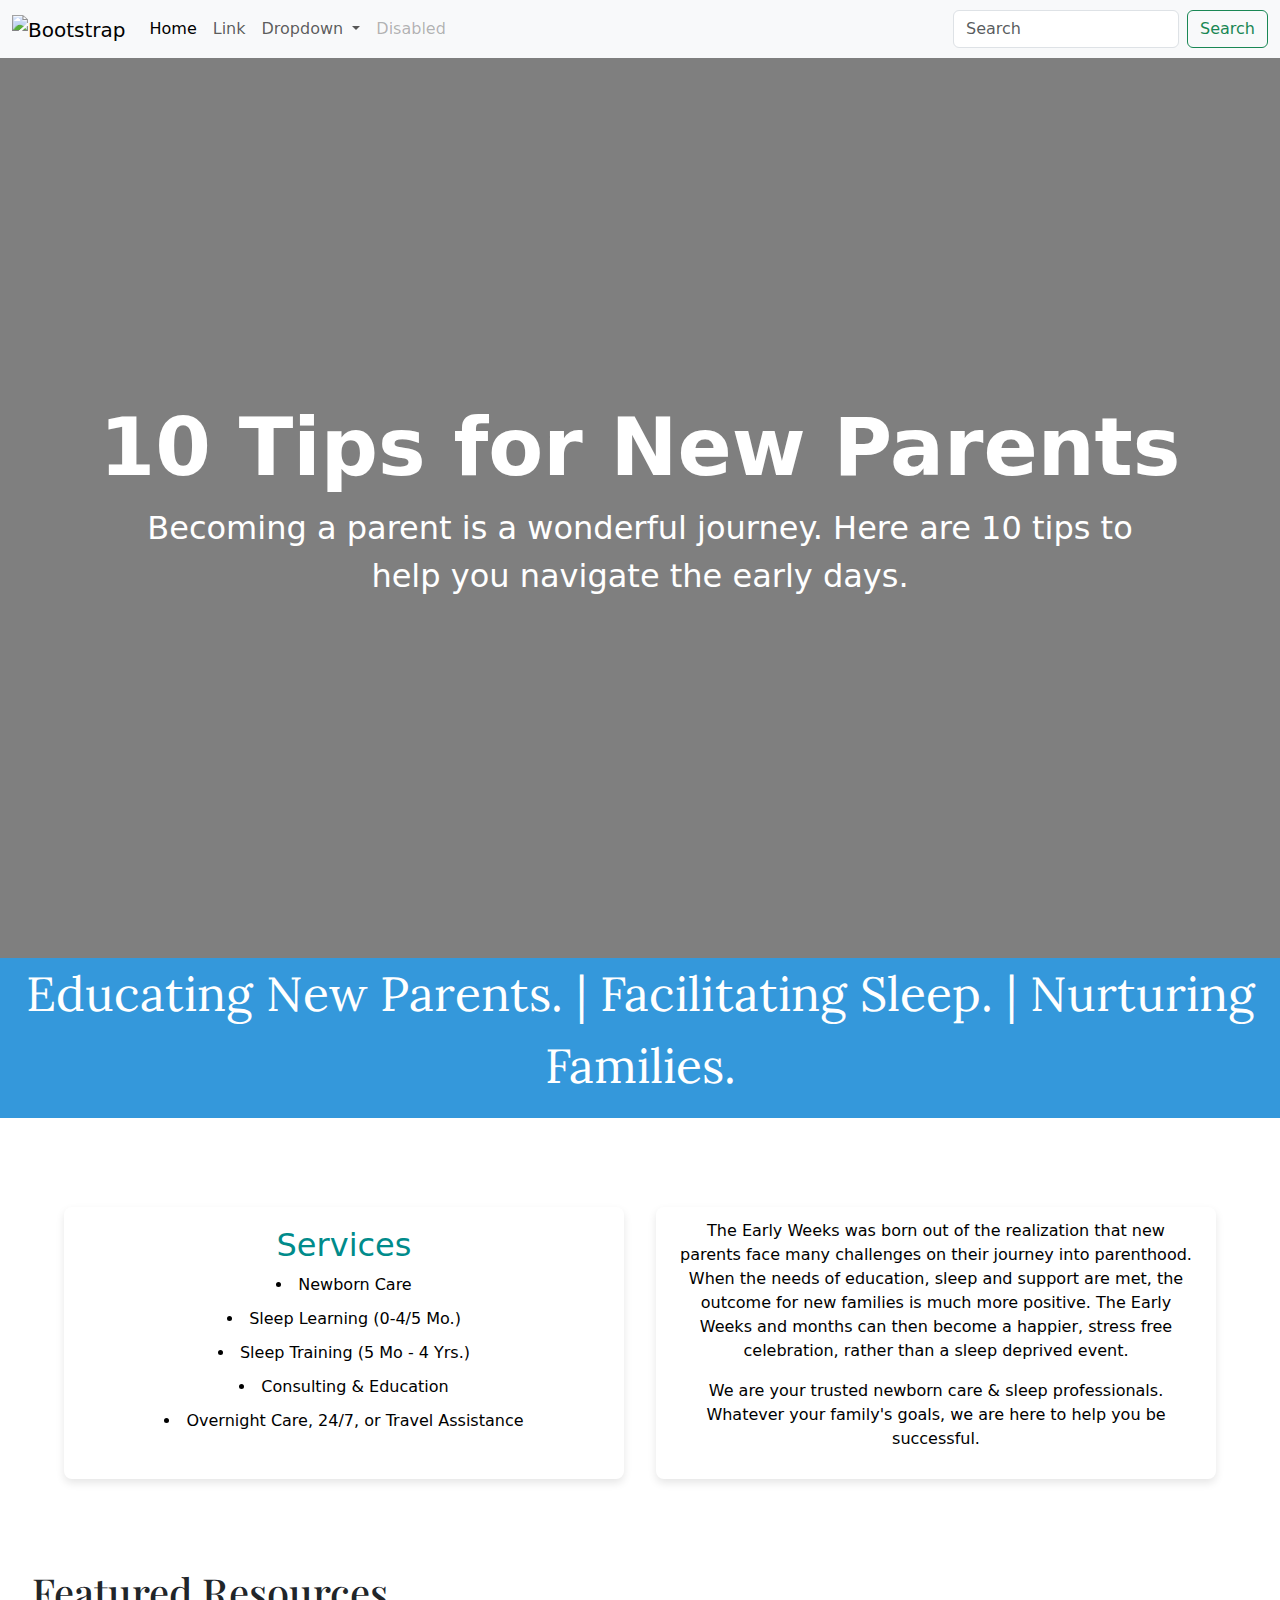
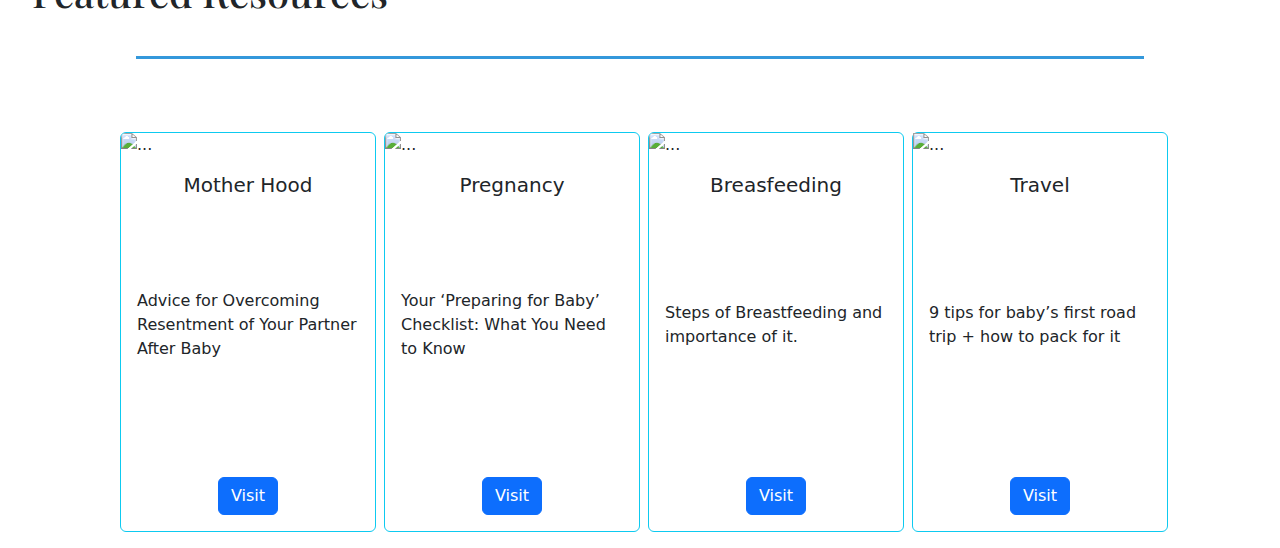
==== BlogSite/index.html @ d4e7f54f "Merge pull request #6 from kaizju/dev-blog" ====
<!DOCTYPE html>
<html lang="en">

<head>
    <meta charset="UTF-8">
    <meta name="viewport" content="width=device-width, initial-scale=1.0">
    <title>Document</title>
    <link href="https://cdn.jsdelivr.net/npm/bootstrap@5.3.3/dist/css/bootstrap.min.css" rel="stylesheet"
        integrity="sha384-QWTKZyjpPEjISv5WaRU9OFeRpok6YctnYmDr5pNlyT2bRjXh0JMhjY6hW+ALEwIH" crossorigin="anonymous">
    <script src="https://cdn.jsdelivr.net/npm/bootstrap@5.3.3/dist/js/bootstrap.bundle.min.js"
        integrity="sha384-YvpcrYf0tY3lHB60NNkmXc5s9fDVZLESaAA55NDzOxhy9GkcIdslK1eN7N6jIeHz"
        crossorigin="anonymous"></script>
        <link href="https://fonts.googleapis.com/css2?family=Roboto&family=Lora&family=Montserrat&family=Open+Sans&family=Poppins&family=Playfair+Display&display=swap" rel="stylesheet">
    <link rel="stylesheet" href="style.css">
   
</head>
<nav class="navbar navbar-expand-lg bg-body-tertiary">
    <div class="container-fluid">
        <a class="navbar-brand" href="#">
            <img src="/docs/5.3/assets/brand/bootstrap-logo.svg" alt="Bootstrap" width="30" height="24">
        </a>
        <button class="navbar-toggler" type="button" data-bs-toggle="collapse" data-bs-target="#navbarSupportedContent"
            aria-controls="navbarSupportedContent" aria-expanded="false" aria-label="Toggle navigation">
            <span class="navbar-toggler-icon"></span>
        </button>
        <div class="collapse navbar-collapse" id="navbarSupportedContent">
            <ul class="navbar-nav me-auto mb-2 mb-lg-0">
                <li class="nav-item">
                    <a class="nav-link active" aria-current="page" href="#">Home</a>
                </li>
                <li class="nav-item">
                    <a class="nav-link" href="#">Link</a>
                </li>
                <li class="nav-item dropdown">
                    <a class="nav-link dropdown-toggle" href="#" role="button" data-bs-toggle="dropdown"
                        aria-expanded="false">
                        Dropdown
                    </a>
                    <ul class="dropdown-menu">
                        <li><a class="dropdown-item" href="#">Action</a></li>
                        <li><a class="dropdown-item" href="#">Another action</a></li>
                        <li>
                            <hr class="dropdown-divider">
                        </li>
                        <li><a class="dropdown-item" href="#">Something else here</a></li>
                    </ul>
                </li>
                <li class="nav-item">
                    <a class="nav-link disabled" aria-disabled="true">Disabled</a>
                </li>
            </ul>
            <form class="d-flex" role="search">
                <input class="form-control me-2" type="text" id="inputText" placeholder="Search" aria-label="Search"
                    oninput="mirrorText()">
                <button class="input3 btn btn-outline-success" type="submit"
                    onclick="displayAlert(event)">Search</button>
                <h1 class="input2" id="outputText"></h1>
            </form>
        </div>
    </div>
</nav>

<body>
    <section class="blog-posts">
        <div class="featured-title">
            <h2>10 Tips for New Parents</h2>
            <p>Becoming a parent is a wonderful journey. Here are 10 tips to help you navigate the early days.</p>
        </div>
    </section>

    <div class="add">
        <p>Educating New Parents. | Facilitating Sleep. | Nurturing Families.</p>


    </div>
    <div class="clow">
        <div class="right">
            <h2>Services</h2>
            <ul class="what">
                <li>Newborn Care</li>
                <li> Sleep Learning (0-4/5 Mo.)</li>
                <li> Sleep Training (5 Mo - 4 Yrs.)</li>
                <li> Consulting & Education</li>
                <li> Overnight Care, 24/7, or Travel Assistance</li>
            </ul>

        </div>
        <div class="left">
            <p>The Early Weeks was born out of the realization that new parents face many challenges on their journey
                into parenthood. When the needs of education, sleep and support are met, the outcome for new families is
                much more positive. The Early Weeks and months can then become a happier, stress free celebration,
                rather than a sleep deprived event.</p>
            <p>We are your trusted newborn care & sleep professionals. Whatever your family's goals, we are here to help
                you be successful.</p>

        </div>
    </div>
    <div class="under">
        <h1 style="font-family: 'Playfair Display', serif">Featured Resources</h1>

    </div>
    <div class="applet-flex-container">
        <div class="card border-info mb-3 applet-card" id="applet1">
            <img src="https://cdn.pixabay.com/photo/2019/11/13/22/15/motherhood-4624889_1280.jpg" class="card-img-top" alt="...">
            <div class="card-body">
                <h5 class="card-title">Mother Hood</h5>
                <p class="card-text">Advice for Overcoming Resentment of Your Partner After Baby</p>
                <a href="./Event Logger/applet1.html" class="btn btn-primary">Visit</a>
            </div>
        </div>
        <!--Applet 2-->
        <div class="card border-info mb-3 applet-card" id="applet2">
            <img src="https://images.pexels.com/photos/1556672/pexels-photo-1556672.jpeg?auto=compress&cs=tinysrgb&w=1260&h=750&dpr=1" class="card-img-top" alt="...">
            <div class="card-body">
                <h5 class="card-title">Pregnancy</h5>
                <p class="card-text">Your ‘Preparing for Baby’ Checklist: What You Need to Know</p>
                <a href="./OpenStreetMap/applet2.html" class="btn btn-primary">Visit</a>
            </div>
        </div>
        <!--Applet 3-->
        <div class="card border-info mb-3 applet-card" id="applet3">
            <img src="https://images.pexels.com/photos/3074935/pexels-photo-3074935.jpeg?auto=compress&cs=tinysrgb&w=1260&h=750&dpr=1" class="card-img-top" alt="...">
            <div class="card-body">
                <h5 class="card-title">Breasfeeding</h5>
                <p class="card-text">Steps of Breastfeeding and importance of it.</p>
                <a href="./Dynamical Render/applet3.html" class="btn btn-primary">Visit</a>
            </div>
        </div>
        <!--Applet 4-->
        <div class="card border-info mb-3 applet-card" id="applet4">
            <img src="https://images.pexels.com/photos/20159863/pexels-photo-20159863/free-photo-of-baby-crying-in-car.jpeg?auto=compress&cs=tinysrgb&w=1260&h=750&dpr=1" alt="...">
            <div class="card-body">
                <h5 class="card-title">Travel</h5>
                <p class="card-text">9 tips for baby’s first road trip + how to pack for it</p>
                <a href="./Weather/applet4.html" class="btn btn-primary">Visit</a>
            </div>
        </div>

    </div>
</body>
<script>
    function mirrorText() {
        var inputText = document.getElementById('inputText').value.toLowerCase();
        var appletCards = document.querySelectorAll('.applet-card');

        appletCards.forEach(function (card) {
            var title = card.querySelector('.card-title').textContent.toLowerCase();
            var description = card.querySelector('.card-text').textContent.toLowerCase();

            if (title.includes(inputText) || description.includes(inputText)) {
                card.style.display = "";  // Show card
            } else {
                card.style.display = "none";  // Hide card
            }
        });
    }

    function displayAlert(event) {
        event.preventDefault();  // Prevent form submission
        var inputText = document.getElementById('inputText').value;
        alert("Hello " + inputText);
    }
</script>

</html>
---- BlogSite/style.css ----
.applet-flex-container {
    display: flex;
    justify-content: center;
    width: 100%;
    flex-wrap: wrap;
}

.applet-flex-container>div {
    margin-left: .5rem;
    margin-top: 3rem;
}

.applet-card {
    width: 16rem;
    height: 25rem;
}
.applet-card .card-body {
    display: flex;
    flex-direction: column;
    justify-content: space-between;
    align-items: center;
    height: 100%;
}

.applet-card .btn {
    margin-top: 15px; /* Adds spacing between card content and button */
}

.blog-posts {
    background-image: url("https://brittanyelise.com/wp-content/uploads/2021/11/baby-girl-newborn-session-tampa-studio_0009.jpg");
    /* Use a larger image for better quality */
    background-size: cover;
    /* Cover the entire section */
    background-position: center;
    /* Center the image */
    background-attachment: fixed;
    /* Make the background image fixed while scrolling */
    height: 100vh;
    /* Full viewport height */
    display: flex;
    justify-content: center;
    align-items: center;
    text-align: center;
    color: white;
    position: relative;
}

.blog-posts::before {
    content: '';
    position: absolute;
    top: 0;
    left: 0;
    width: 100%;
    height: 100%;
    background-color: rgba(0, 0, 0, 0.5);
    /* Semi-transparent overlay */
}

.featured-title {
    z-index: 1;
}

.featured-title h2 {
    font-size: 5rem;
    font-weight: bold;

}

.featured-title p {
    font-size: 2rem;
    margin-left: 7rem;
    margin-right: 7rem;

}

.add {
    margin: 0;
    /* Remove default margin */
    background-color: #3498db;
    /* Choose any solid color here */
    color: white;
    /* Make text white for contrast */
    display: flex;
    justify-content: center;
    align-items: center;
    font-family: Arial, sans-serif;
    font-family: 'Lora', serif;
    text-align: center;
    font-size: 3rem;
}

.clow {
    display: flex;
    /* Make it a flex container */
    justify-content: center;
    /* Center the child elements horizontally */
    align-items: center;
    /* Center the child elements vertically */
    width: 100%;
    /* Ensure it takes full width of the parent */
    height: 50vh;
    /* You can adjust the height */
    padding: 20px;
    gap: 2rem;
    /* Add some space between the left and right containers */
    
}

.left,
.right {
    width: 35rem;
    /* Adjust width as needed */
    color: rgb(0, 0, 0);
    padding: 20px;
    border-radius: 8px;
    box-shadow: 0 4px 8px rgba(0, 0, 0, 0.1);
    justify-content: center;
    display: flex;
    flex-direction: column;
    /* Stack the content vertically */
    height: 17rem;
    /* Adjust the height as needed */

}

/* Optional: Adjust text styles to make it look more centered */
.left p,
.right p {
    margin-bottom: 1rem;
}

.right h2 {
    text-align: center;
    color: darkcyan;
}

.left p {
    text-align: center;
}

.right ul {
    text-align: center;
}
.what {
    display: flex;  /* Enables flexbox layout */
    flex-direction: column;  /* Stack list items vertically */
    justify-content: center;  /* Center list items vertically in container */
    align-items: center;  /* Center list items horizontally */
    list-style-position: inside;  /* Optional: Makes bullets inside list items */
    padding: 0; 
}
.what li{
    margin-bottom: 10px;  
}
.under{
    position: relative; /* Set up a positioning context for the pseudo-element */
    display: inline-block;
    font-size: 1.5rem;
    margin-bottom: 20px;
}
.under::after {
    content: '';
    position: absolute;
    bottom: 5px; 
    left: 40rem;  
    width: 63rem; 
    height: 3px;  
    background-color: #3498db;  
    transform: translateX(-50%); 
}
.under h1{
    margin-bottom: 3rem;
    margin-left: 2rem;
    font-family: 'Cairo', sans-serif;
}
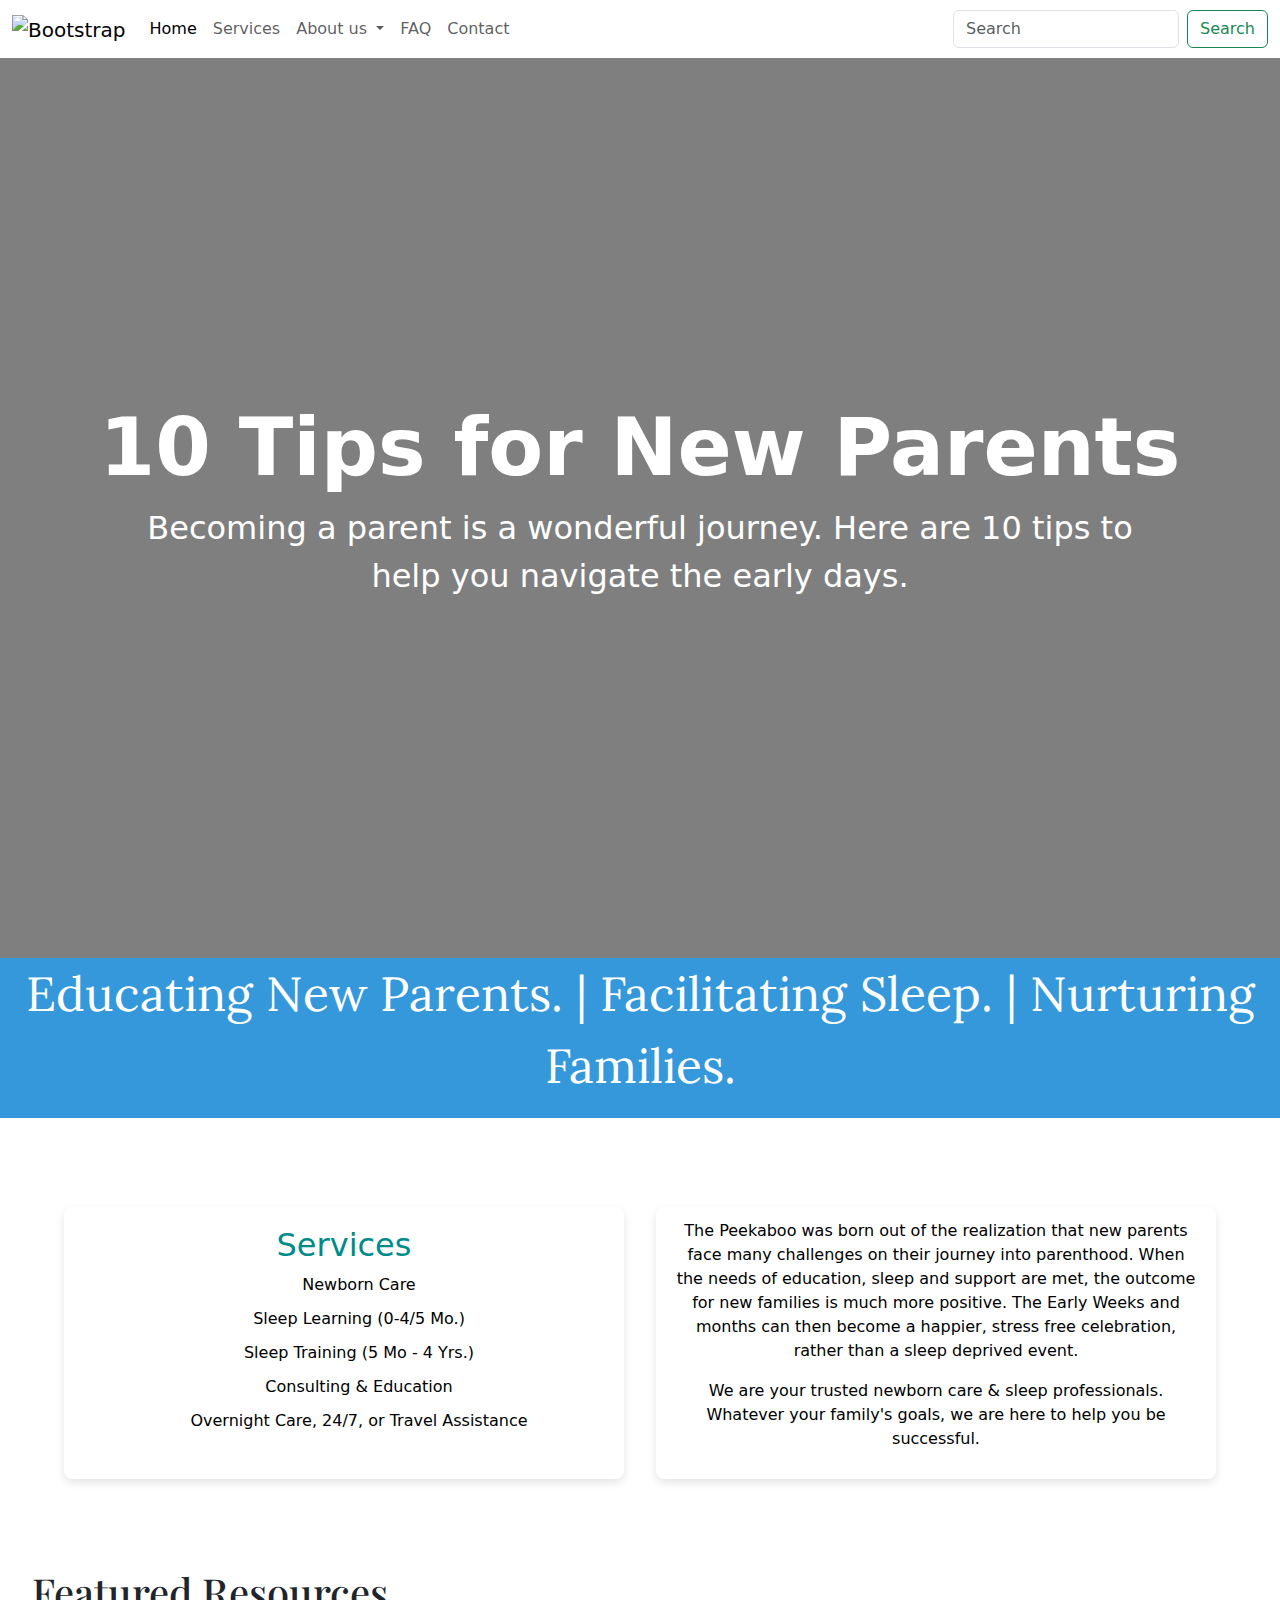
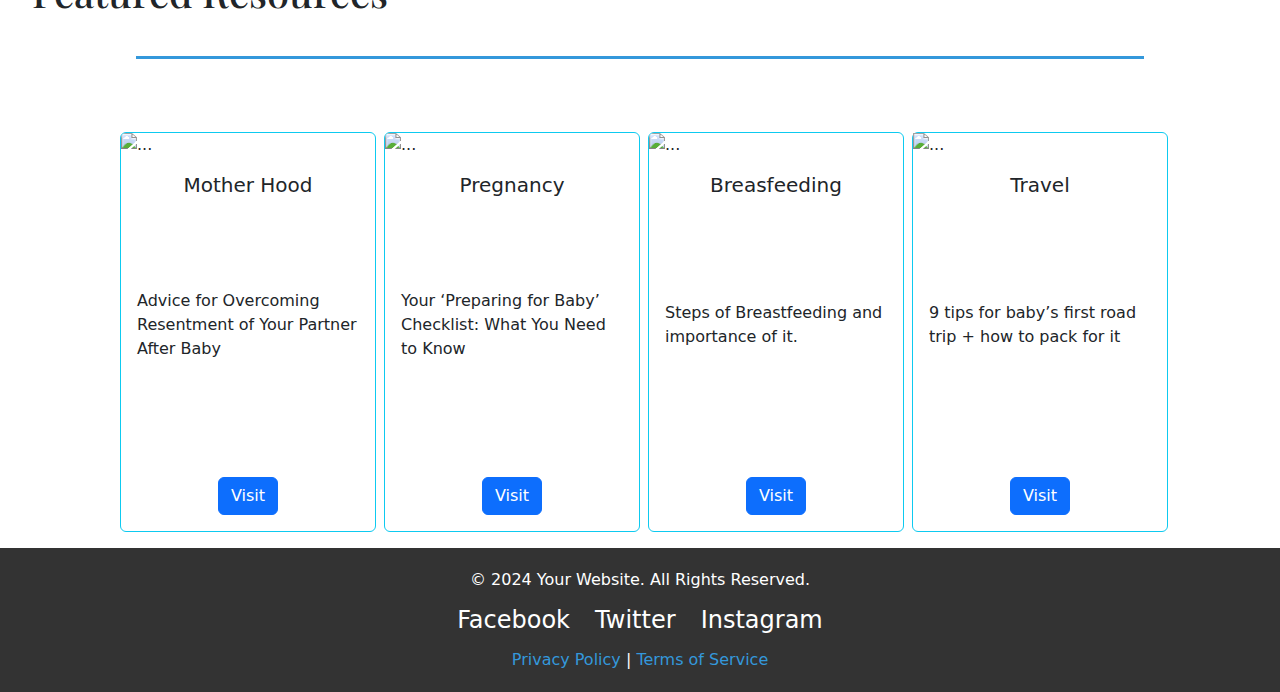
==== commit 28bc773e: "Merge pull request #7 from kaizju/dev-blog" ====
--- a/BlogSite/index.html
+++ b/BlogSite/index.html
@@ -4,7 +4,7 @@
 <head>
     <meta charset="UTF-8">
     <meta name="viewport" content="width=device-width, initial-scale=1.0">
-    <title>Document</title>
+    <title>Baby Lovess</title>
     <link href="https://cdn.jsdelivr.net/npm/bootstrap@5.3.3/dist/css/bootstrap.min.css" rel="stylesheet"
         integrity="sha384-QWTKZyjpPEjISv5WaRU9OFeRpok6YctnYmDr5pNlyT2bRjXh0JMhjY6hW+ALEwIH" crossorigin="anonymous">
     <script src="https://cdn.jsdelivr.net/npm/bootstrap@5.3.3/dist/js/bootstrap.bundle.min.js"
@@ -14,10 +14,10 @@
     <link rel="stylesheet" href="style.css">
    
 </head>
-<nav class="navbar navbar-expand-lg bg-body-tertiary">
+<nav class="navbar navbar-expand-lg custom-navbar">
     <div class="container-fluid">
         <a class="navbar-brand" href="#">
-            <img src="/docs/5.3/assets/brand/bootstrap-logo.svg" alt="Bootstrap" width="30" height="24">
+            <img src=https://bcassetcdn.com/public/blog/wp-content/uploads/2021/12/08145100/peekaboo-by-simplepure-designcrowd-1024x1024.jpg alt="Bootstrap">
         </a>
         <button class="navbar-toggler" type="button" data-bs-toggle="collapse" data-bs-target="#navbarSupportedContent"
             aria-controls="navbarSupportedContent" aria-expanded="false" aria-label="Toggle navigation">
@@ -26,27 +26,30 @@
         <div class="collapse navbar-collapse" id="navbarSupportedContent">
             <ul class="navbar-nav me-auto mb-2 mb-lg-0">
                 <li class="nav-item">
-                    <a class="nav-link active" aria-current="page" href="#">Home</a>
+                    <a class="nav-link active" aria-current="page" href="./index.html">Home</a>
                 </li>
                 <li class="nav-item">
-                    <a class="nav-link" href="#">Link</a>
+                    <a class="nav-link" href="./services/sevices.html">Services</a>
                 </li>
                 <li class="nav-item dropdown">
-                    <a class="nav-link dropdown-toggle" href="#" role="button" data-bs-toggle="dropdown"
+                    <a class="nav-link dropdown-toggle" href="" role="button" data-bs-toggle="dropdown"
                         aria-expanded="false">
-                        Dropdown
+                        About us
                     </a>
                     <ul class="dropdown-menu">
-                        <li><a class="dropdown-item" href="#">Action</a></li>
-                        <li><a class="dropdown-item" href="#">Another action</a></li>
+                        <li><a class="dropdown-item" href="./about/work.html">Work with us</a></li>
+                        <li><a class="dropdown-item" href="./about/disclaim.html">Disclaimer</a></li>
                         <li>
-                            <hr class="dropdown-divider">
+                       
                         </li>
-                        <li><a class="dropdown-item" href="#">Something else here</a></li>
+                        <li><a class="dropdown-item" href="./about/privacy.html">Privacy and Policy</a></li>
                     </ul>
                 </li>
                 <li class="nav-item">
-                    <a class="nav-link disabled" aria-disabled="true">Disabled</a>
+                    <a class="nav-link" href="./faq/faq.html">FAQ</a>
+                </li>
+                <li class="nav-item">
+                    <a class="nav-link" href="./contact/contact.html">Contact</a>
                 </li>
             </ul>
             <form class="d-flex" role="search">
@@ -86,7 +89,7 @@
 
         </div>
         <div class="left">
-            <p>The Early Weeks was born out of the realization that new parents face many challenges on their journey
+            <p>The Peekaboo was born out of the realization that new parents face many challenges on their journey
                 into parenthood. When the needs of education, sleep and support are met, the outcome for new families is
                 much more positive. The Early Weeks and months can then become a happier, stress free celebration,
                 rather than a sleep deprived event.</p>
@@ -137,6 +140,17 @@
         </div>
 
     </div>
+    <footer class="footer">
+        <p>&copy; 2024 Your Website. All Rights Reserved.</p>
+        <div class="social-links">
+            <a href="https://facebook.com" target="_blank" class="fab fa-facebook-f">Facebook</a>
+            <a href="https://twitter.com" target="_blank" class="fab fa-twitter">Twitter</a>
+            <a href="https://instagram.com" target="_blank" class="fab fa-instagram">Instagram</a>
+        </div>
+        <p>
+            <a href="#">Privacy Policy</a> | <a href="#">Terms of Service</a>
+        </p>
+    </footer>
 </body>
 <script>
     function mirrorText() {
@@ -148,9 +162,9 @@
             var description = card.querySelector('.card-text').textContent.toLowerCase();
 
             if (title.includes(inputText) || description.includes(inputText)) {
-                card.style.display = "";  // Show card
+                card.style.display = "";  
             } else {
-                card.style.display = "none";  // Hide card
+                card.style.display = "none";  
             }
         });
     }
@@ -161,5 +175,6 @@
         alert("Hello " + inputText);
     }
 </script>
+<script src="https://kit.fontawesome.com/a076d05399.js" crossorigin="anonymous"></script>
 
 </html>--- a/BlogSite/style.css
+++ b/BlogSite/style.css
@@ -172,4 +172,81 @@
     margin-bottom: 3rem;
     margin-left: 2rem;
     font-family: 'Cairo', sans-serif;
+}
+.footer {
+    background-color: #333;
+    color: white;
+    padding: 20px 0;
+    text-align: center;
+    position: relative;
+    bottom: 0;
+    width: 100%;
+}
+
+.footer a {
+    color: #3498db;
+    text-decoration: none;
+}
+
+.footer a:hover {
+    text-decoration: underline;
+}
+
+.footer p {
+    margin: 0;
+}
+
+.footer .social-links {
+    margin: 10px 0;
+}
+
+.footer .social-links a {
+    margin: 0 10px;
+    font-size: 24px;
+    color: white;
+    text-decoration: none;
+}
+
+.footer .social-links a:hover {
+    color: #3498db;
+}
+
+
+html, body {
+    height: 100%;
+    margin: 0;
+}
+
+.content {
+    min-height: 100%;
+    padding-bottom: 80px; 
+}
+.custom-navbar {
+    background-color: #ffffff; 
+}
+.navbar-brand img {
+    width: 5rem;
+    height: 5rem;
+}
+ul.what {
+    list-style-type: none; /* Remove default bullet */
+    padding-left: 0;
+}
+
+ul.what li {
+    position: relative;
+    padding-left: 30px; /* Give space for custom bullet */
+}
+
+ul.what li::before {
+    content: '';
+    position: absolute;
+    left: 0;
+    top: 50%;
+    transform: translateY(-50%);
+    width: 20px;  /* Adjust size of the image */
+    height: 20px;
+    background-image: url('https://cdn-icons-png.flaticon.com/512/30/30048.png'); /* Replace with your bullet image URL */
+    background-size: contain;
+    background-repeat: no-repeat;
 }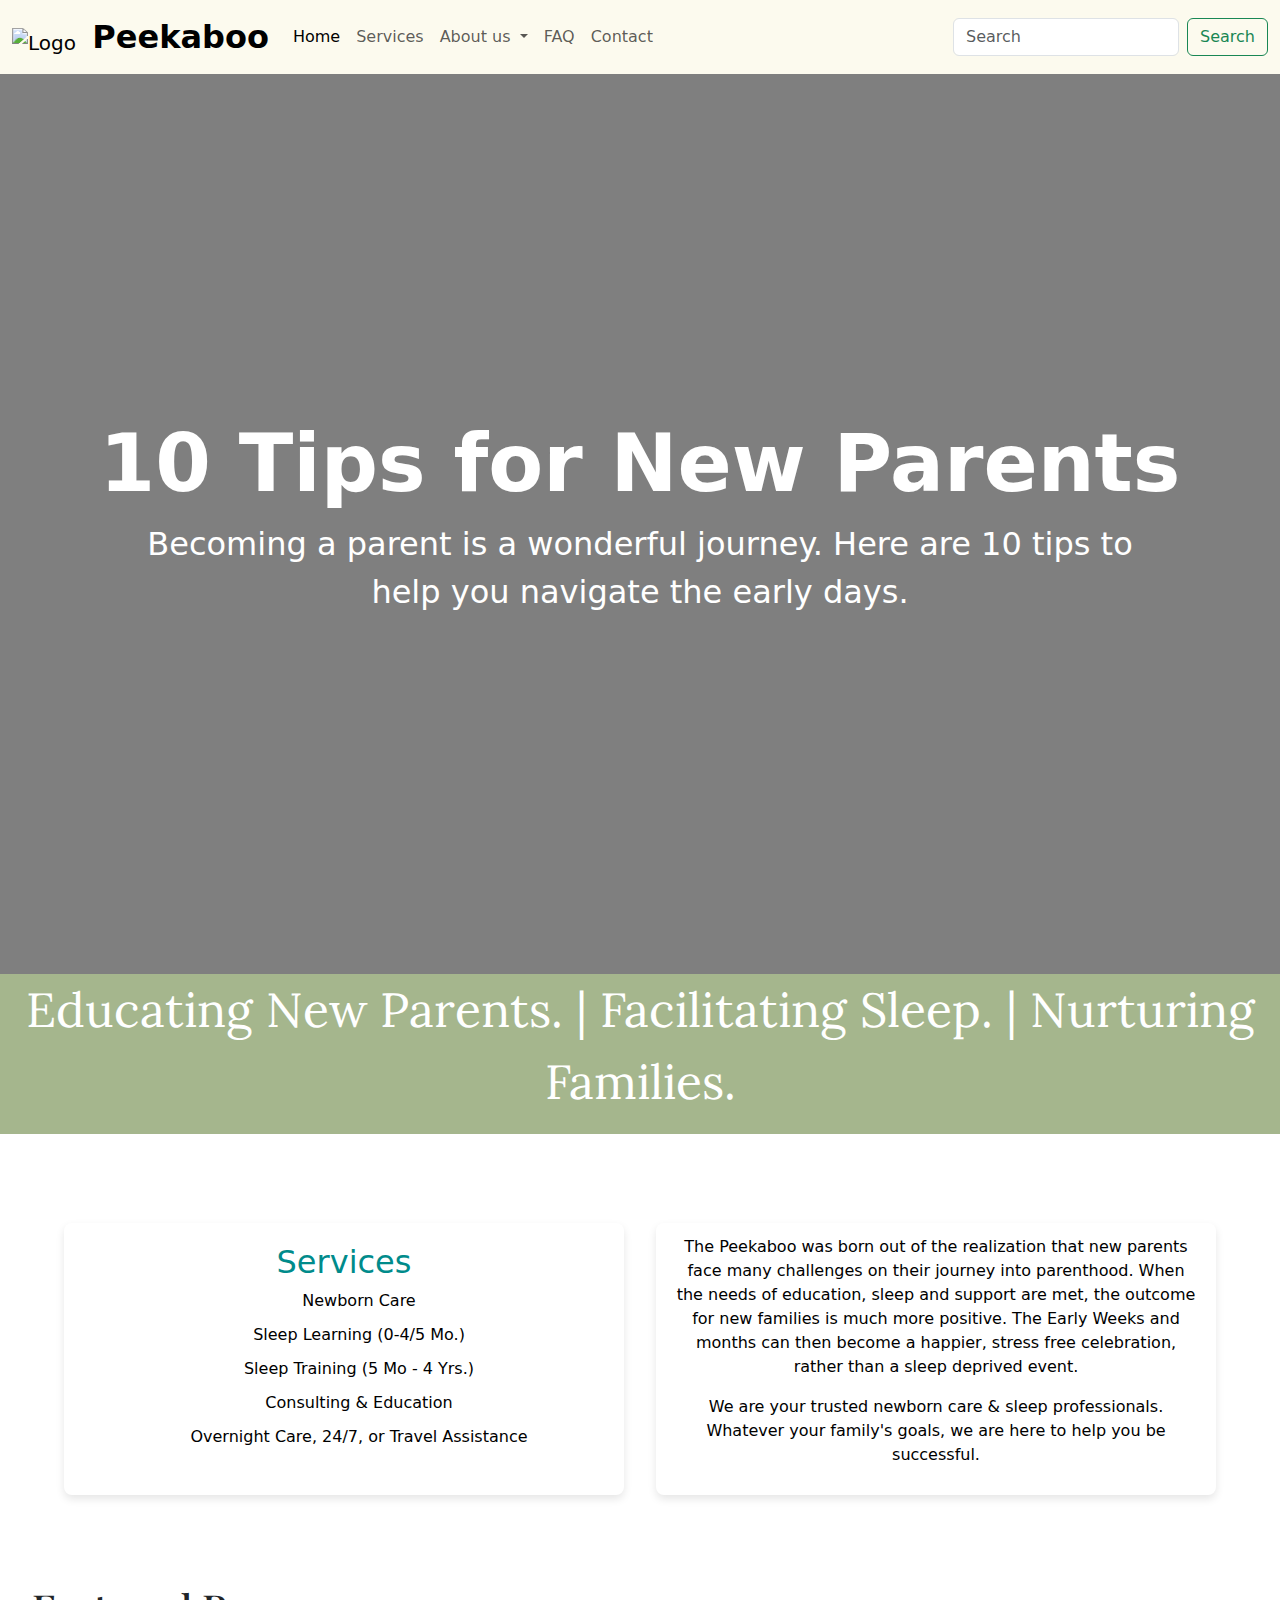
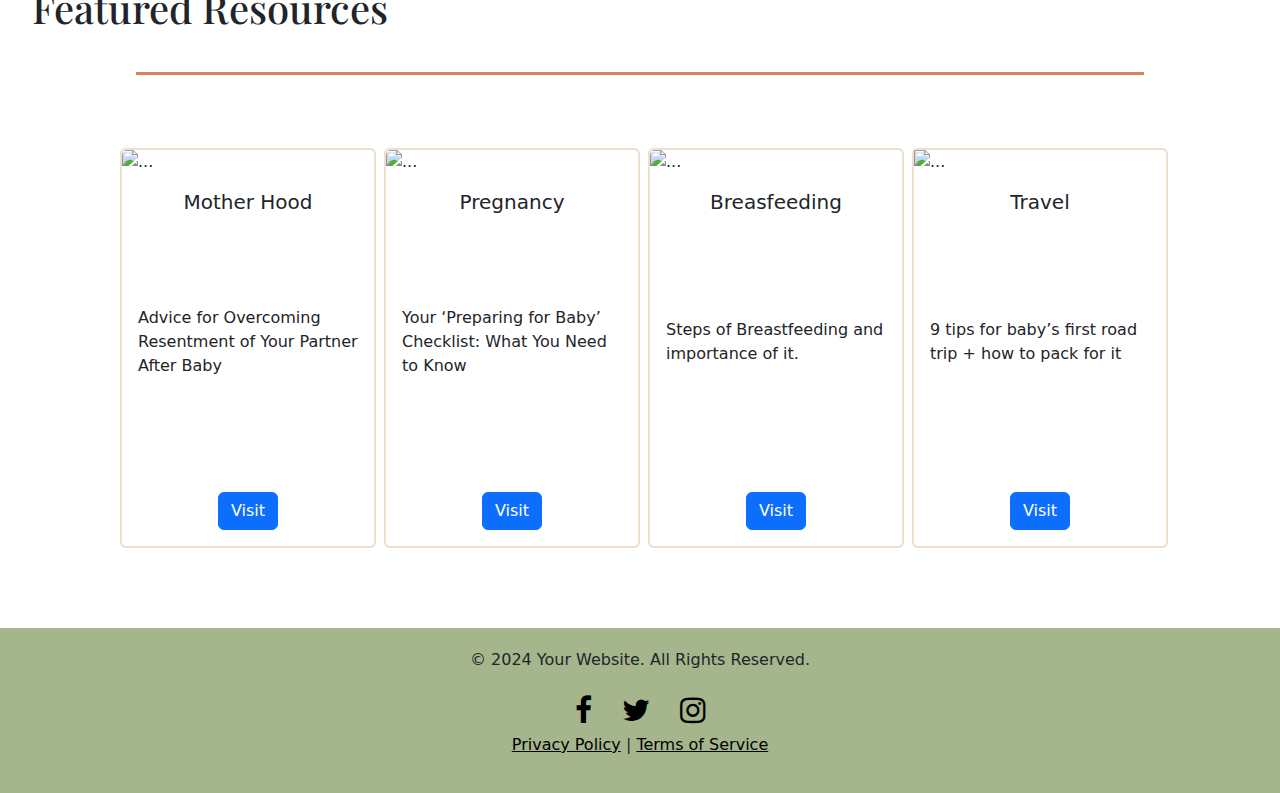
==== commit d2aab202: "changes" ====
--- a/BlogSite/index.html
+++ b/BlogSite/index.html
@@ -4,20 +4,22 @@
 <head>
     <meta charset="UTF-8">
     <meta name="viewport" content="width=device-width, initial-scale=1.0">
-    <title>Baby Lovess</title>
+    <title>Peekaboo</title>
     <link href="https://cdn.jsdelivr.net/npm/bootstrap@5.3.3/dist/css/bootstrap.min.css" rel="stylesheet"
         integrity="sha384-QWTKZyjpPEjISv5WaRU9OFeRpok6YctnYmDr5pNlyT2bRjXh0JMhjY6hW+ALEwIH" crossorigin="anonymous">
     <script src="https://cdn.jsdelivr.net/npm/bootstrap@5.3.3/dist/js/bootstrap.bundle.min.js"
         integrity="sha384-YvpcrYf0tY3lHB60NNkmXc5s9fDVZLESaAA55NDzOxhy9GkcIdslK1eN7N6jIeHz"
         crossorigin="anonymous"></script>
         <link href="https://fonts.googleapis.com/css2?family=Roboto&family=Lora&family=Montserrat&family=Open+Sans&family=Poppins&family=Playfair+Display&display=swap" rel="stylesheet">
+        <link rel="stylesheet" href="https://cdnjs.cloudflare.com/ajax/libs/font-awesome/4.7.0/css/font-awesome.min.css">
     <link rel="stylesheet" href="style.css">
    
 </head>
 <nav class="navbar navbar-expand-lg custom-navbar">
-    <div class="container-fluid">
-        <a class="navbar-brand" href="#">
-            <img src=https://bcassetcdn.com/public/blog/wp-content/uploads/2021/12/08145100/peekaboo-by-simplepure-designcrowd-1024x1024.jpg alt="Bootstrap">
+    <div class="container-fluid d-flex justify-content-center align-items-center">
+        <a class="navbar-brand" href="./index.html">
+            <img src="https://cdn-icons-png.flaticon.com/512/1702/1702342.png" alt="Logo" style="max-height: 5rem;">
+            <span class="navbar-logo-name" style="font-size: 2rem; font-weight: bold; margin-left: 10px;">Peekaboo</span>
         </a>
         <button class="navbar-toggler" type="button" data-bs-toggle="collapse" data-bs-target="#navbarSupportedContent"
             aria-controls="navbarSupportedContent" aria-expanded="false" aria-label="Toggle navigation">
@@ -103,7 +105,7 @@
 
     </div>
     <div class="applet-flex-container">
-        <div class="card border-info mb-3 applet-card" id="applet1">
+        <div class="card  applet-card" id="applet1">
             <img src="https://cdn.pixabay.com/photo/2019/11/13/22/15/motherhood-4624889_1280.jpg" class="card-img-top" alt="...">
             <div class="card-body">
                 <h5 class="card-title">Mother Hood</h5>
@@ -112,7 +114,7 @@
             </div>
         </div>
         <!--Applet 2-->
-        <div class="card border-info mb-3 applet-card" id="applet2">
+        <div class="card  applet-card" id="applet2">
             <img src="https://images.pexels.com/photos/1556672/pexels-photo-1556672.jpeg?auto=compress&cs=tinysrgb&w=1260&h=750&dpr=1" class="card-img-top" alt="...">
             <div class="card-body">
                 <h5 class="card-title">Pregnancy</h5>
@@ -121,7 +123,7 @@
             </div>
         </div>
         <!--Applet 3-->
-        <div class="card border-info mb-3 applet-card" id="applet3">
+        <div class="card  applet-card" id="applet3">
             <img src="https://images.pexels.com/photos/3074935/pexels-photo-3074935.jpeg?auto=compress&cs=tinysrgb&w=1260&h=750&dpr=1" class="card-img-top" alt="...">
             <div class="card-body">
                 <h5 class="card-title">Breasfeeding</h5>
@@ -130,7 +132,7 @@
             </div>
         </div>
         <!--Applet 4-->
-        <div class="card border-info mb-3 applet-card" id="applet4">
+        <div class="card applet-card" id="applet4">
             <img src="https://images.pexels.com/photos/20159863/pexels-photo-20159863/free-photo-of-baby-crying-in-car.jpeg?auto=compress&cs=tinysrgb&w=1260&h=750&dpr=1" alt="...">
             <div class="card-body">
                 <h5 class="card-title">Travel</h5>
@@ -142,13 +144,13 @@
     </div>
     <footer class="footer">
         <p>&copy; 2024 Your Website. All Rights Reserved.</p>
-        <div class="social-links">
-            <a href="https://facebook.com" target="_blank" class="fab fa-facebook-f">Facebook</a>
-            <a href="https://twitter.com" target="_blank" class="fab fa-twitter">Twitter</a>
-            <a href="https://instagram.com" target="_blank" class="fab fa-instagram">Instagram</a>
+        <div class="social-icons">
+            <a href="https://www.facebook.com" target="_blank" class="facebook"><i class="fa fa-facebook"></i></a>
+            <a href="https://www.twitter.com" target="_blank" class="twitter"><i class="fa fa-twitter"></i></a>
+            <a href="https://www.instagram.com" target="_blank" class="instagram"><i class="fa fa-instagram"></i></a>
         </div>
         <p>
-            <a href="#">Privacy Policy</a> | <a href="#">Terms of Service</a>
+            <a style="color: rgb(0, 0, 0);" href="#">Privacy Policy</a> | <a style="color: rgb(0, 0, 0);" href="#">Terms of Service</a>
         </p>
     </footer>
 </body>
--- a/BlogSite/style.css
+++ b/BlogSite/style.css
@@ -13,6 +13,8 @@
 .applet-card {
     width: 16rem;
     height: 25rem;
+    border: 2px solid #ECDFCC;
+    margin-bottom: 5rem;
 }
 .applet-card .card-body {
     display: flex;
@@ -76,7 +78,7 @@
 .add {
     margin: 0;
     /* Remove default margin */
-    background-color: #3498db;
+    background-color: #A5B68D;
     /* Choose any solid color here */
     color: white;
     /* Make text white for contrast */
@@ -165,7 +167,7 @@
     left: 40rem;  
     width: 63rem; 
     height: 3px;  
-    background-color: #3498db;  
+    background-color: #DA8359;  
     transform: translateX(-50%); 
 }
 .under h1{
@@ -173,42 +175,35 @@
     margin-left: 2rem;
     font-family: 'Cairo', sans-serif;
 }
-.footer {
-    background-color: #333;
-    color: white;
-    padding: 20px 0;
-    text-align: center;
-    position: relative;
-    bottom: 0;
-    width: 100%;
-}
-
-.footer a {
-    color: #3498db;
-    text-decoration: none;
-}
-
-.footer a:hover {
-    text-decoration: underline;
-}
-
-.footer p {
-    margin: 0;
-}
-
-.footer .social-links {
-    margin: 10px 0;
-}
-
-.footer .social-links a {
-    margin: 0 10px;
-    font-size: 24px;
-    color: white;
-    text-decoration: none;
-}
-
-.footer .social-links a:hover {
-    color: #3498db;
+footer {
+    background-color: #A5B68D; /* Dark background for the footer */
+    padding: 20px 0; /* Padding for top and bottom */
+    text-align: center; /* Center the content */
+}
+
+.social-icons {
+    display: flex; /* Use flexbox for alignment */
+    justify-content: center; /* Center the icons */
+}
+
+.social-icons a {
+    color: rgb(0, 0, 0); /* Icon color */
+    font-size: 30px; /* Icon size */
+    margin: 0 15px; /* Space between icons */
+    text-decoration: none; /* Remove underline */
+    transition: color 0.3s; /* Smooth color transition */
+}
+
+.social-icons a:hover {
+    color: #1DA1F2; /* Change color on hover (Twitter blue) */
+}
+
+.social-icons .facebook:hover {
+    color: #3b5998; /* Facebook blue */
+}
+
+.social-icons .instagram:hover {
+    color: #C13584; /* Instagram pink */
 }
 
 
@@ -222,7 +217,7 @@
     padding-bottom: 80px; 
 }
 .custom-navbar {
-    background-color: #ffffff; 
+    background-color: #FCFAEE; 
 }
 .navbar-brand img {
     width: 5rem;
